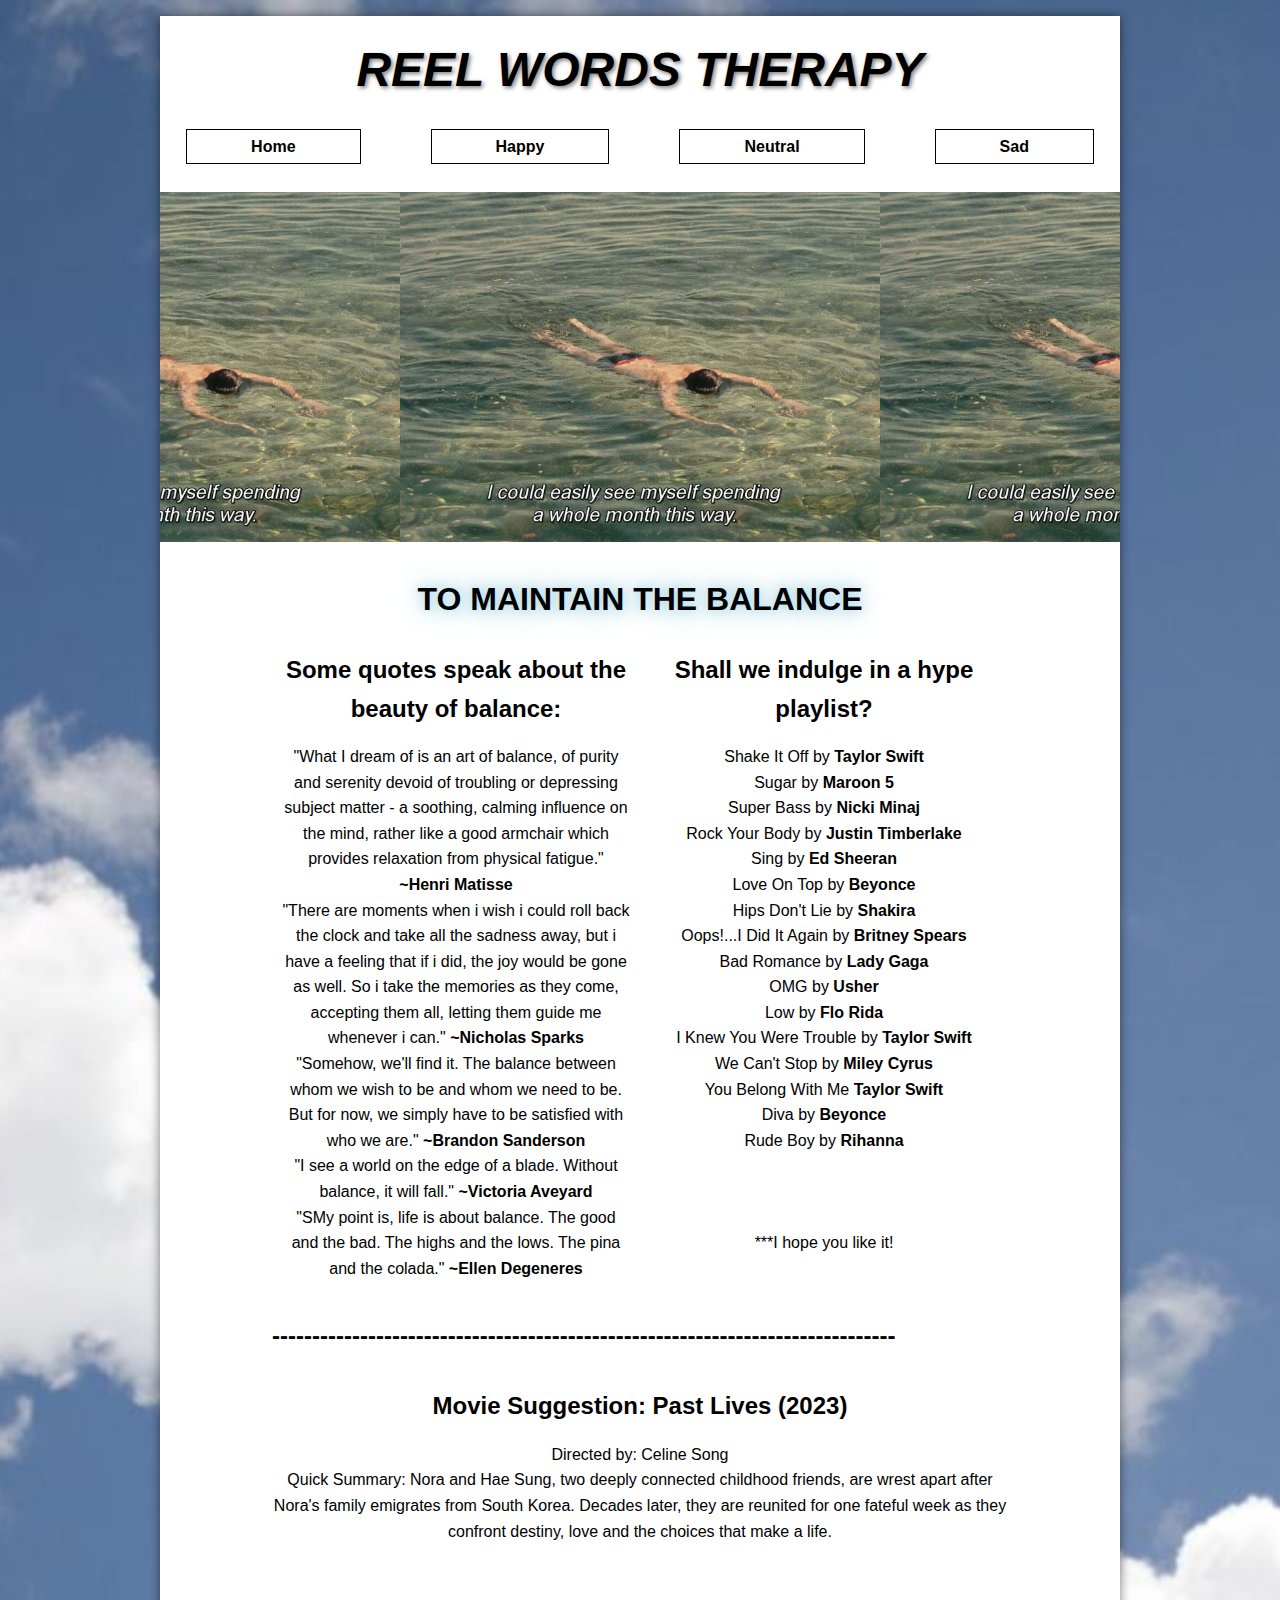
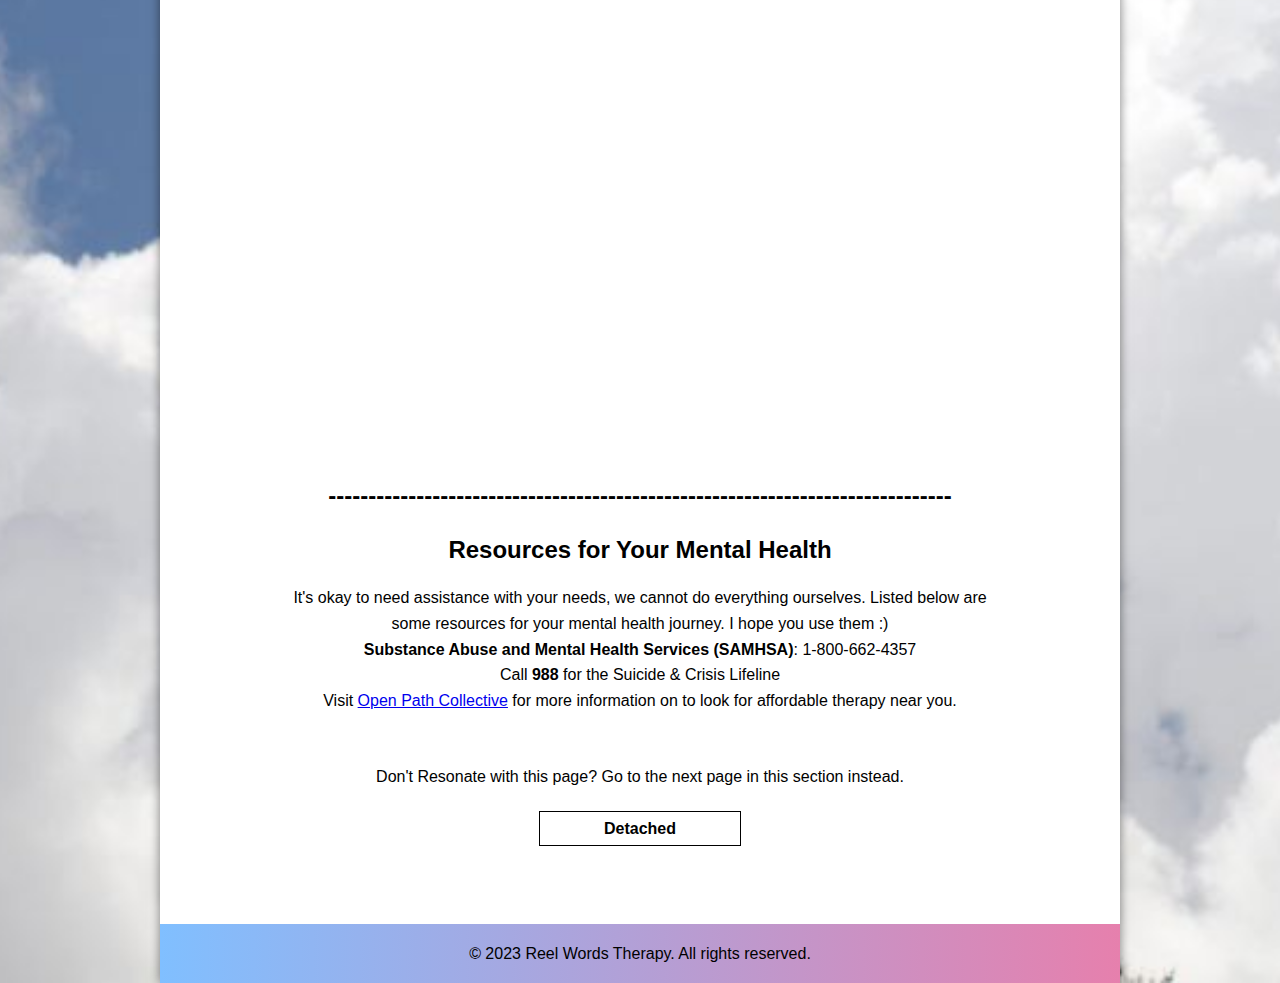
==== balanced.html @ ececa22f "Add files via upload" ====
<!DOCTYPE html>
<html lang="en">

<head>
    <meta charset="UTF-8">
    <meta name="viewport" content="width=device-width, initial-scale=1.0">
    <title>Balanced Content - Reel Words Therapy</title>
    <link rel="stylesheet" href="reelwords.css">
</head>
<body>
<div id="wrapper">
    <header>
        <h1>REEL WORDS THERAPY</h1>
<br>
    <nav>
        <ul>
            <li><a href="index.html">Home</a></li>
            <li><a href="happy.html">Happy</a></li>
            <li><a href="neutral.html">Neutral</a></li>
            <li><a href="sad.html">Sad</a></li>
        </ul>
    </nav>
    </header>
<div id="balancedhero"></div>
    <main>
<h1>TO MAINTAIN THE BALANCE</h1>
        <section>
            <div class="content-columns">
                <!-- Column 1: Text -->
                <div class="column">
                    <h3>Some quotes speak about the beauty of balance: </h3>
                   	<p>"What I dream of is an art of balance, of purity and serenity devoid of troubling or depressing subject matter - a soothing, calming influence on the mind, rather like a good armchair which provides relaxation from physical fatigue." <b>~Henri Matisse</b></p>
			<p>"There are moments when i wish i could roll back the clock and take all the sadness away, but i have a feeling that if i did, the joy would be gone as well. So i take the memories as they come, accepting them all, letting them guide me whenever i can." <b>~Nicholas Sparks</b></p>
			<p>"Somehow, we'll find it. The balance between whom we wish to be and whom we need to be. But for now, we simply have to be satisfied with who we are." <b>~Brandon Sanderson</b></p>
			<p>"I see a world on the edge of a blade. Without balance, it will fall." <b>~Victoria Aveyard</b></p>
			<p>"SMy point is, life is about balance. The good and the bad. The highs and the lows. The pina and the colada." <b>~Ellen Degeneres</b></p>
   <br>

                </div>
                <!-- Column 2: Music -->
                <div class="column">
                    <h3>Shall we indulge in a hype playlist?</h3>
			<p>Shake It Off by <b>Taylor Swift</b></p>
			<p>Sugar by <b>Maroon 5</b></p>
			<p>Super Bass by <b>Nicki Minaj</b></p>
			<p>Rock Your Body by <b>Justin Timberlake</b></p>
			<p>Sing by <b>Ed Sheeran</b></p>
			<p>Love On Top by <b>Beyonce</b></p>
			<p>Hips Don't Lie by <b>Shakira</b></p>
			<p>Oops!...I Did It Again by <b>Britney Spears</b></p>
			<p>Bad Romance by <b>Lady Gaga</b></p>
			<p>OMG by <b>Usher</b></p>
			<p>Low by <b>Flo Rida</b></p>
			<p>I Knew You Were Trouble by <b>Taylor Swift</b></p>
			<p>We Can't Stop by <b>Miley Cyrus</b></p>
			<p>You Belong With Me <b>Taylor Swift</b></p>
			<p>Diva by <b>Beyonce</b></p>
			<p>Rude Boy by <b>Rihanna</b></p>
<br><br><br>
<p>***I hope you like it!</p>

                </div>
<h2>------------------------------------------------------------------------------</h2>
<div>
                    <h3>Movie Suggestion: Past Lives (2023)</h3>
		<p>Directed by: Celine Song</p>
		<p>Quick Summary: Nora and Hae Sung, two deeply connected childhood friends, are wrest apart after Nora's family emigrates from South Korea. Decades later, they are reunited for one fateful week as they confront destiny, love and the choices that make a life.</p>
                    <div class="video-wrapper">
                        <!-- Embedded YouTube Video Player -->
                        <iframe width="560" height="315" src="https://www.youtube.com/embed/kA244xewjcI" title="YouTube video player" frameborder="0" allow="accelerometer; autoplay; clipboard-write; encrypted-media; gyroscope; picture-in-picture; web-share" allowfullscreen></iframe>
                    </div>
                </div>
            </div>
<br><br><br><br>
<h2>------------------------------------------------------------------------------</h2>
<div>
<h3>Resources for Your Mental Health</h3>
<p>It's okay to need assistance with your needs, we cannot do everything ourselves. Listed below are some resources for your mental health journey. I hope you use them :)</p>
<p><b>Substance Abuse and Mental Health Services (SAMHSA)</b>: 1-800-662-4357</p>
<p> Call <b>988</b> for the Suicide & Crisis Lifeline</p>
<p>Visit <a href="http://www.openpathcollective.org">Open Path Collective</a> for more information on to look for affordable therapy near you.</p>
</div>
<br><br>
<p>Don't Resonate with this page? Go to the next page in this section instead.</p>
<br>
<nav>
<ul>
            <li><a href="detached.html">Detached</a></li>
</ul>
</nav>
<br>
<br>
        </section>
    </main>
    <footer>
        <p>&copy; 2023 Reel Words Therapy. All rights reserved.</p>
    </footer>
</div>
</body>

</html>
---- reelwords.css ----
/* Reset default margin and padding for all elements */
* {
    margin: 0;
    padding: 0;
    box-sizing: border-box;
}

/* Apply some basic styles to the body and header */
body {
    font-family: 'Montserrat', sans-serif;
    line-height: 1.6;
    /* Add the background image here */
    background-image: url('clouds3.jpeg');
    background-size: cover;
    background-position: center;
    display: flex; /* Add flexbox display */
    flex-direction: column; /* Stack child elements vertically */
    min-height: 100vh; /* Set a minimum height to the body to fill the viewport */
text-align: center;
}

header {
    background-color: white;
    color: black;
    text-align: center;
    padding: 1rem 0;
}

header h1 {
    font-size: 3rem;
font-style: italic;
text-shadow: 2px 2px 4px rgba(0, 0, 0, 0.5);
}

h1 {
font-size: 2rem;
font-style: bold;
text-shadow: 0 0 10px rgba(173, 216, 230, 0.8), 0 0 20px rgba(173, 216, 230, 0.8), 0 0 30px rgba(173, 216, 230, 0.8);
}

/* Style the main section */
main {
    flex: 1; /* Allow the main section to grow and fill the available space */
    max-width: 800px;
    margin: 0 auto;
    padding: 2rem;
}

section {
    text-align: center;
}

h2,
h3 {
    font-size: 1.5rem;
    margin-bottom: 1rem;
text-align: center;
}

div {
    margin-top: 1rem;
}

/* Style the emotion buttons */
button {
    font-size: 1rem;
    padding: 0.5rem 1rem;
    margin: 0 0.5rem;
    background-color: white;
    color: black;
    border: 1px solid black;
    cursor: pointer;
    border-radius: 5px;
    transition: background 0.3s ease-in-out;
}

button:hover {
    background: linear-gradient(to right, #80bfff, #e680ad);
}

footer {
    text-align: center;
    background: linear-gradient(to right, #80bfff, #e680ad);;
    color: black;
    padding: 1rem 0;
}

footer p {
    display: inline-block;
    margin: 0 10px; /* Add spacing around emojis and text */
    vertical-align: middle; /* Vertically align inline elements */
}

footer a {
    text-decoration: none;
}

table {
    width: 90%;
    margin-left: auto;
    margin-right: auto;
    border: 1px solid #eec0c8;
    border-collapse: collapse;
}

#wrapper {
width: 70%;
margin-right: auto;
margin-left: auto;
background-color: #FFFFFF;
min-width: 960px;
max-width: 2048px;
box-shadow: 0 0 10px rgba(0, 0, 0, 0.5);
}

#homehero {
height: 300px;
background-image: url(home_image2.jpeg);
background-size: 100% 100%;
background-repeat: no-repeat;
}

#happyhero {
height: 500px;
background-image: url(sunflower.jpeg);
background-size: 100% 100%;
background-repeat: no-repeat;
}

#neutralhero {
height: 500px;
background-image: url(neutral_cover.jpeg);
background-size: 100% 100%;
background-repeat: no-repeat;
}

#sadhero {
height: 500px;
background-image: url(sad_cover.jpeg);
background-size: 100% 100%;
background-repeat: no-repeat;
}

#hopefulhero {
height: 350px;
background-image: url(hopeful.jpeg);
background-size: 50% 100%;
background-repeat: repeat;
background-position: center;
}

#creativehero {
height: 350px;
background-image: url(creative.jpeg);
background-size: 50% 100%;
background-repeat: repeat;
background-position: center;
}

#detachedhero {
height: 350px;
background-image: url(detached.jpeg);
background-size: 50% 100%;
background-repeat: repeat;
background-position: center;
}

#balancedhero {
height: 350px;
background-image: url(balanced.jpeg);
background-size: 50% 100%;
background-repeat: repeat;
background-position: center;
}

#heartbrokenhero {
height: 350px;
background-image: url(heartbroken.jpeg);
background-size: 50% 100%;
background-repeat: repeat;
background-position: center;
}

#lonelyhero {
height: 350px;
background-image: url(lonely.jpeg);
background-size: 50% 100%;
background-repeat: repeat;
background-position: center;
}

nav {
font-weight: bold;
padding: 0;
text-align: center;
 justify-content: center;
display: flex;
}

nav ul {
    list-style-type: none;
    margin: 0;
    padding-left: 0;
    display: flex;
}

nav li {
    /* Add some spacing between navigation items */
    margin-left: 35px;
    margin-right: 35px;
}

/* Style the links as buttons */
nav li a {
    text-decoration: none;
    padding: 0.5rem 4rem;
    background-color: white;
    color: black;
    border: 1px solid black;
    cursor: pointer;
    transition: background 0.3s ease-in-out;
}

nav li a:hover {
    background: linear-gradient(to right, #80bfff, #e680ad);
}


td,
th {
    padding: 5px;
    border: 1px solid #cc3366;
}

td {
    text-align: center;
}

.text {
    text-align: left;
}

tr:nth-of-type(even) {
    background-color: #ffddf4;
}

/* Multi-column layout styles */
.content-columns {
    display: flex;
    flex-wrap: wrap;
    justify-content: space-between;
}

.column {
    flex: 1 1 30%;
    margin: 10px;
text-align: center;
}

/* Responsive styles: Adjust column layout on smaller screens */
@media screen and (max-width: 768px) {
    .column {
        flex-basis: 45%;
    }
}

/* Style for the video iframe */
.video-wrapper {
    position: relative;
    overflow: hidden;
    padding-top: 56.25%;
}

.video-wrapper iframe {
    position: absolute;
    top: 0;
    left: 0;
    width: 100%;
    height: 100%;
}

form {
width: 60%;
display: grid;
grid-gap: 1em;
grid-template-columns: 10em 1fr;
}

input[type="submit"] {
grid-column: 2;
width: 9em;
}
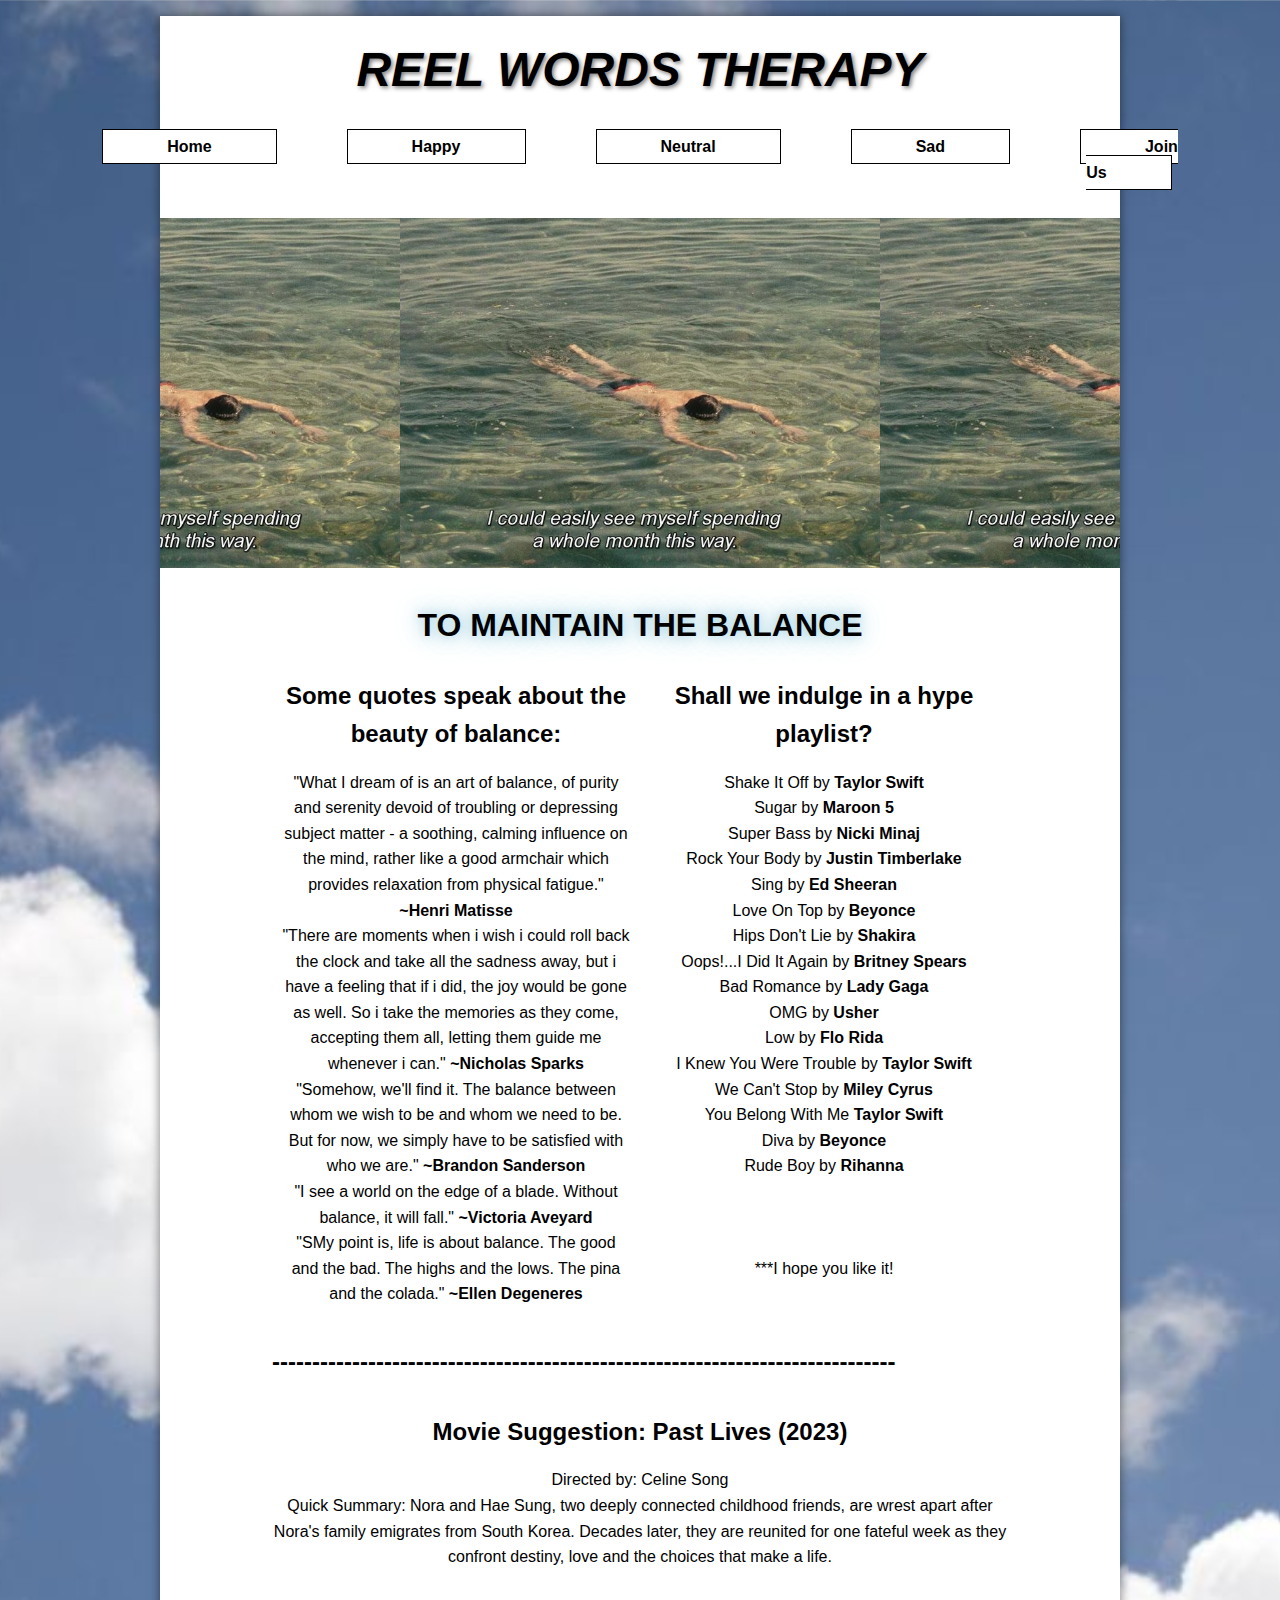
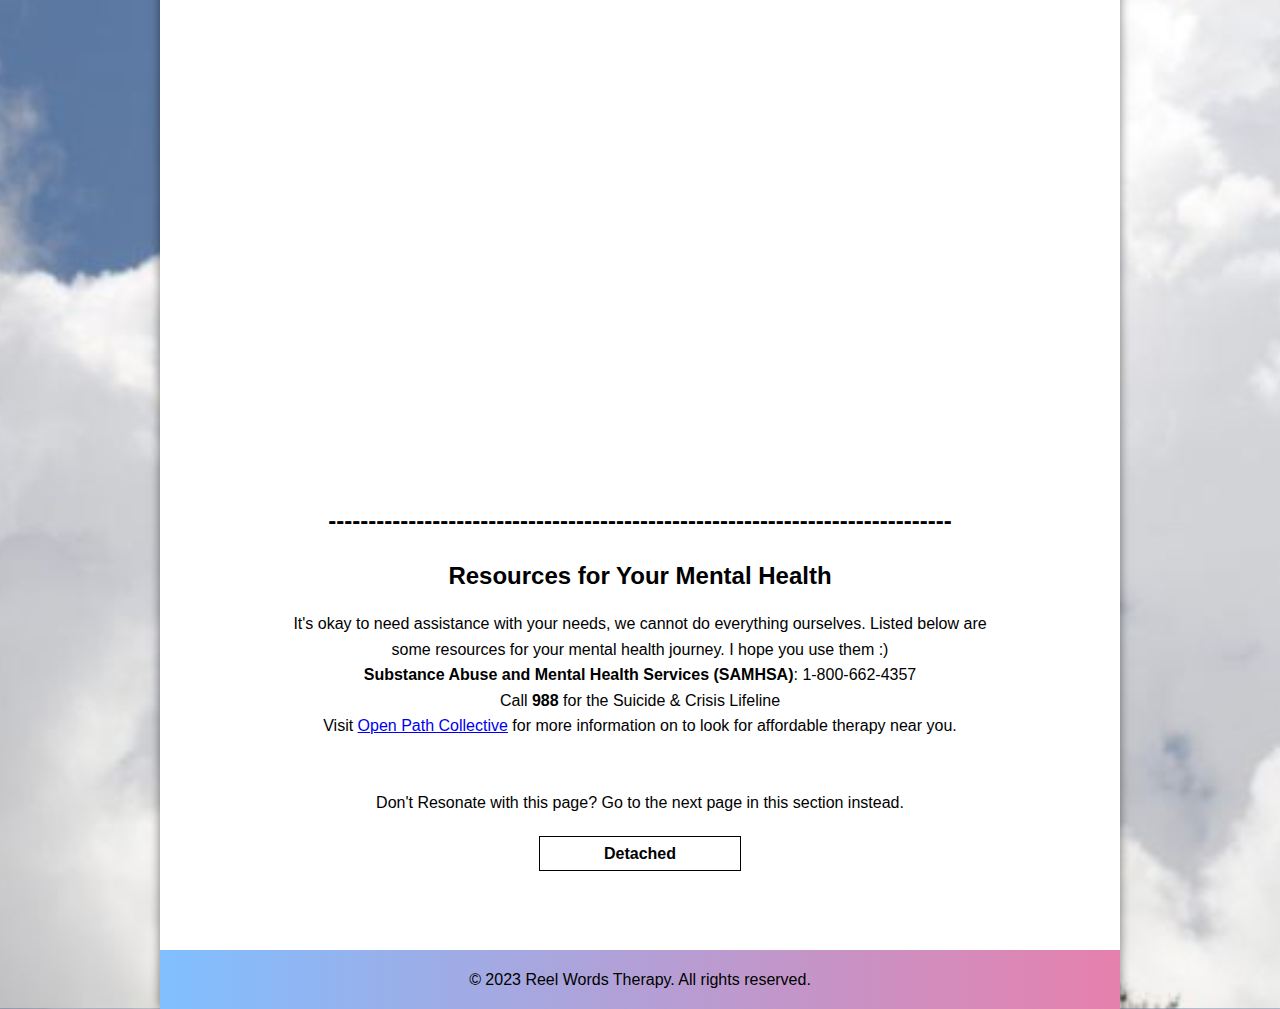
==== commit 86962901: "Update balanced.html" ====
--- a/balanced.html
+++ b/balanced.html
@@ -18,6 +18,7 @@
             <li><a href="happy.html">Happy</a></li>
             <li><a href="neutral.html">Neutral</a></li>
             <li><a href="sad.html">Sad</a></li>
+		<li><a href="joinus.html">Join Us</a></li>
         </ul>
     </nav>
     </header>
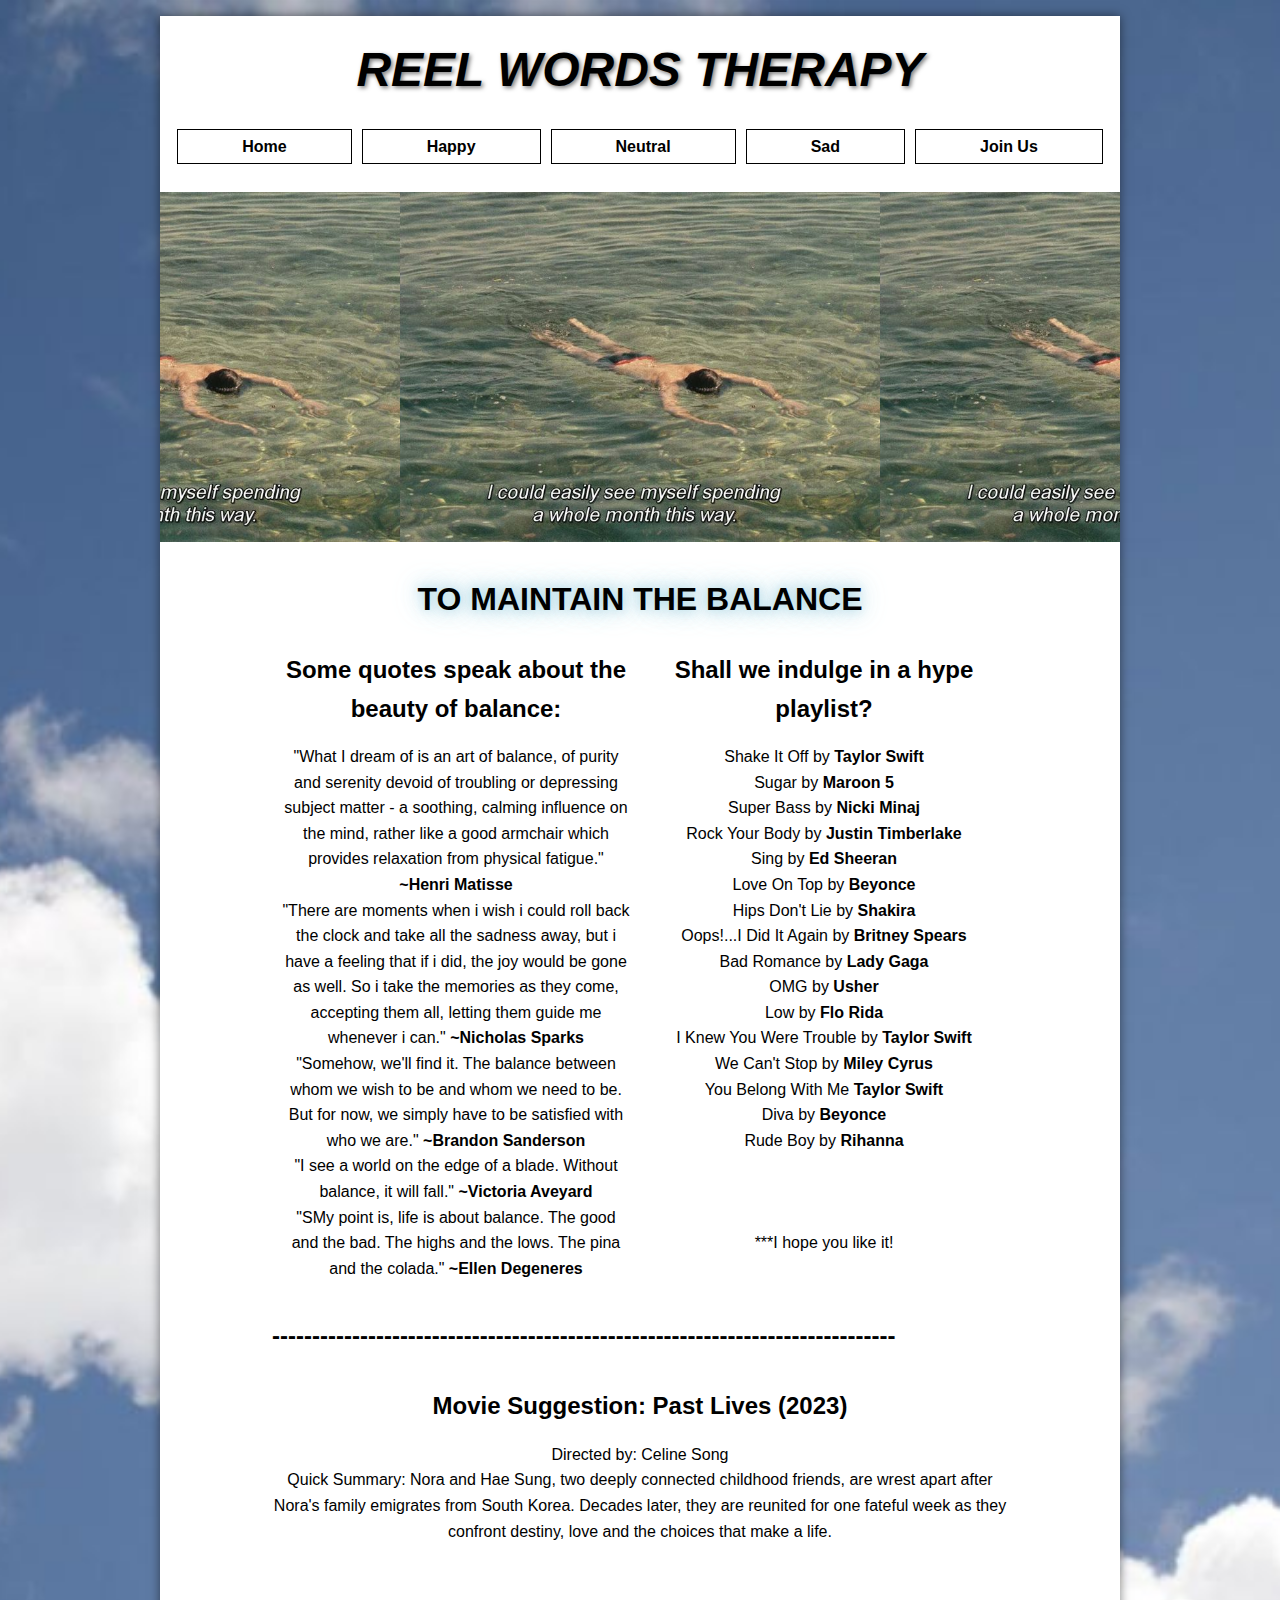
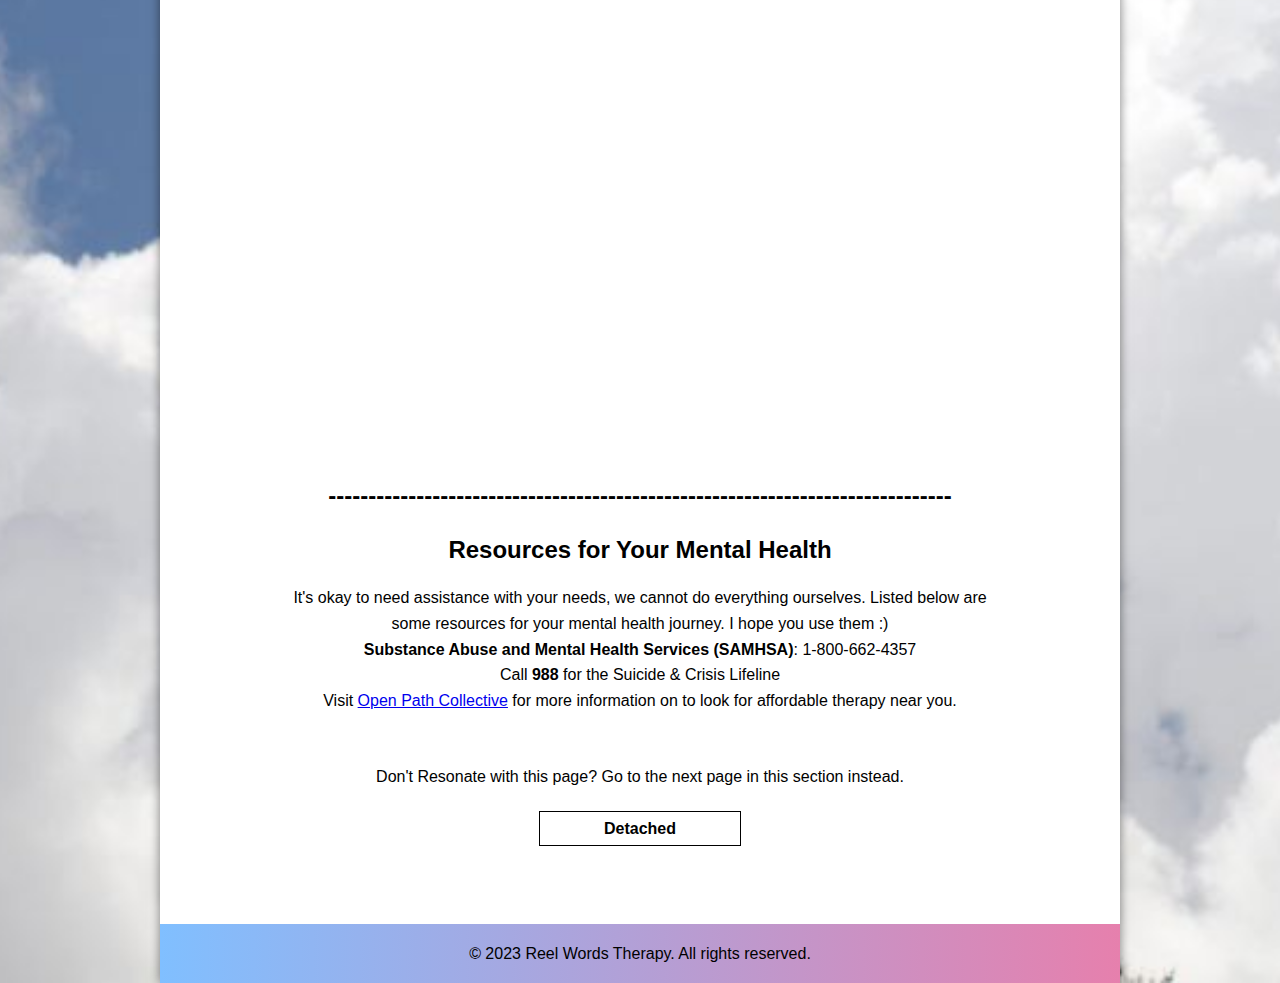
==== commit 7cf825ec: "Update balanced.html" ====
--- a/balanced.html
+++ b/balanced.html
@@ -4,7 +4,7 @@
 <head>
     <meta charset="UTF-8">
     <meta name="viewport" content="width=device-width, initial-scale=1.0">
-    <title>Balanced Content - Reel Words Therapy</title>
+    <title>Reel Words Therapy :: Balanced</title>
     <link rel="stylesheet" href="reelwords.css">
 </head>
 <body>
--- a/reelwords.css
+++ b/reelwords.css
@@ -189,6 +189,14 @@
 background-position: center;
 }
 
+#joinushero {
+height: 350px;
+background-image: url(joinus.jpeg);
+background-size: 50% 100%;
+background-repeat: repeat;
+background-position: center;
+}
+
 nav {
 font-weight: bold;
 padding: 0;
@@ -206,8 +214,8 @@
 
 nav li {
     /* Add some spacing between navigation items */
-    margin-left: 35px;
-    margin-right: 35px;
+    margin-left: 5px;
+    margin-right: 5px;
 }
 
 /* Style the links as buttons */
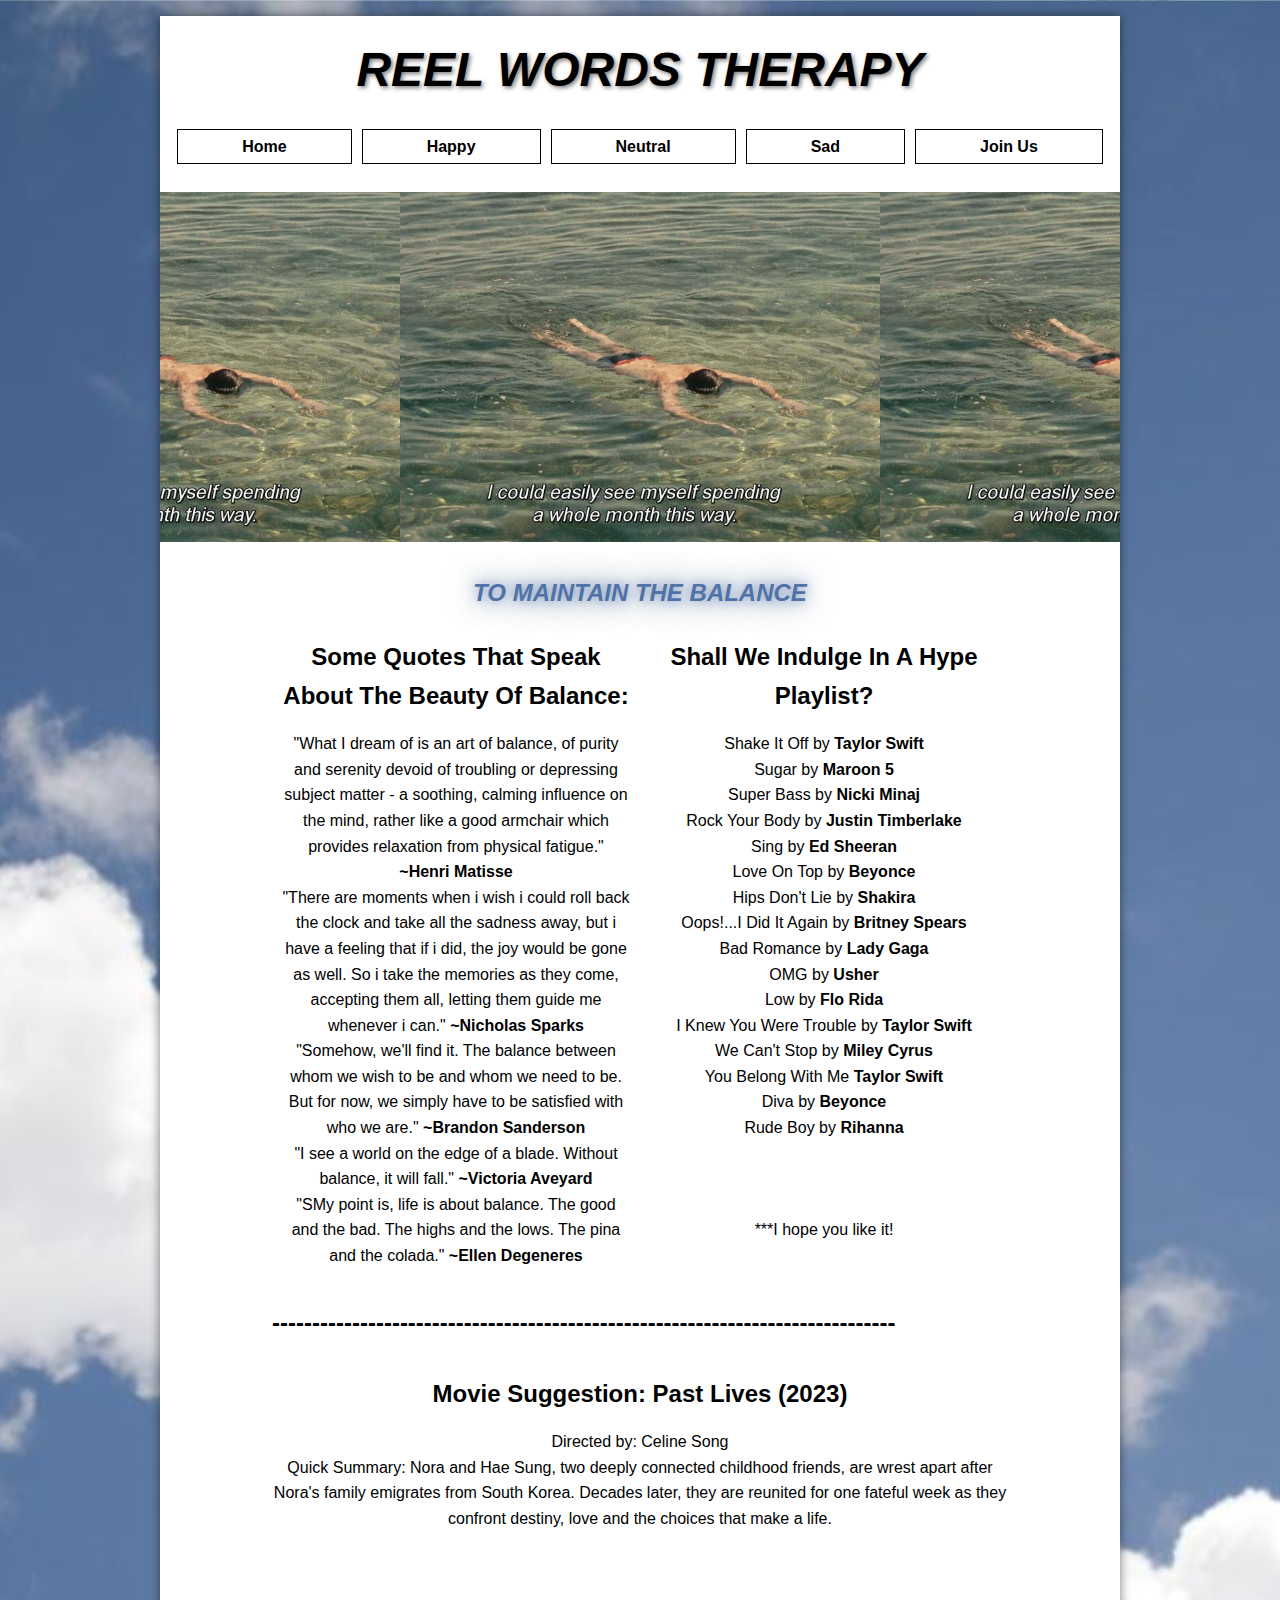
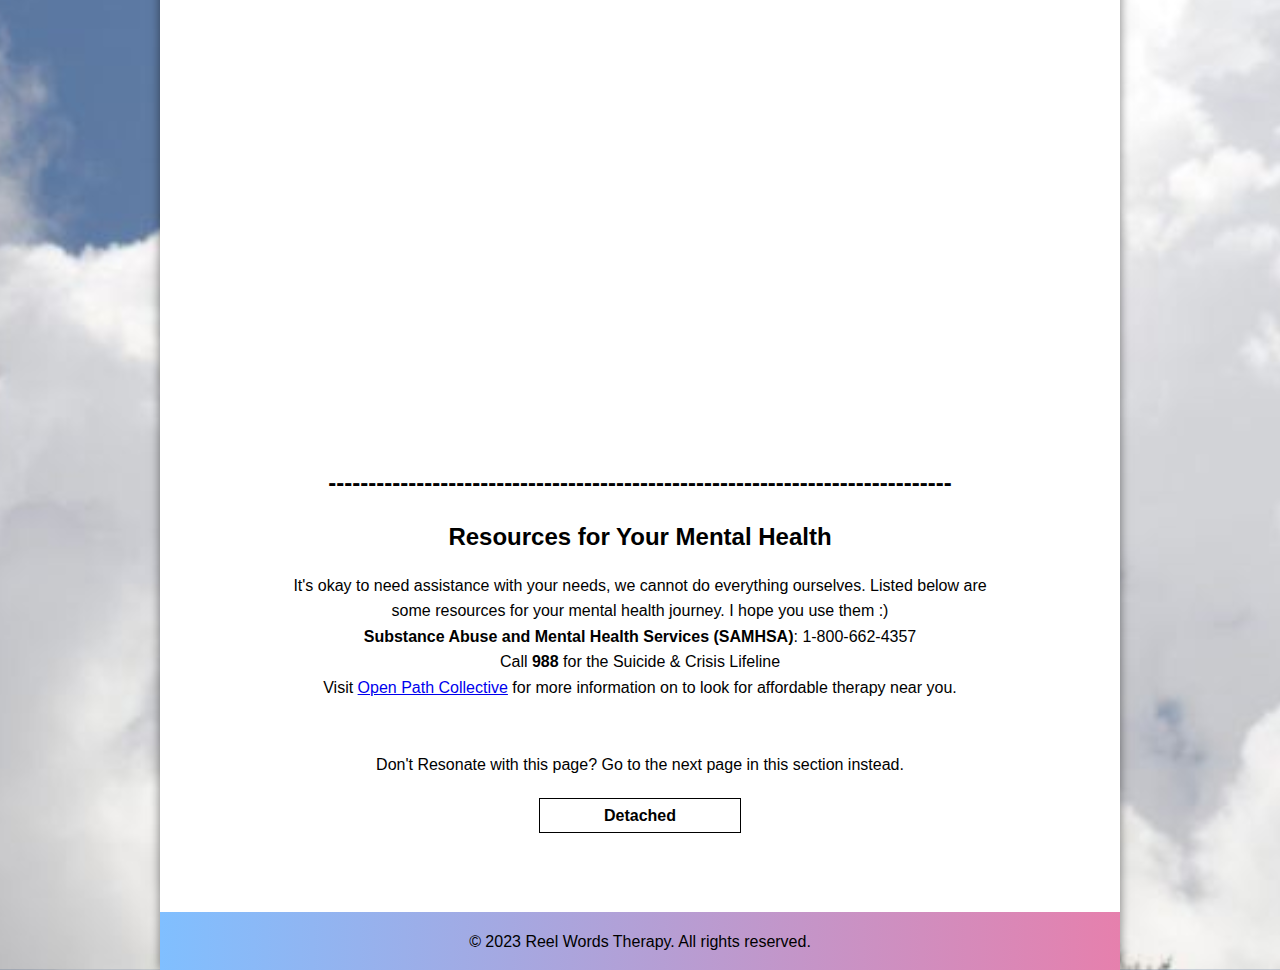
==== commit d38fa5b7: "Update balanced.html" ====
--- a/balanced.html
+++ b/balanced.html
@@ -29,7 +29,7 @@
             <div class="content-columns">
                 <!-- Column 1: Text -->
                 <div class="column">
-                    <h3>Some quotes speak about the beauty of balance: </h3>
+                    <h3>Some Quotes That Speak About The Beauty Of Balance: </h3>
                    	<p>"What I dream of is an art of balance, of purity and serenity devoid of troubling or depressing subject matter - a soothing, calming influence on the mind, rather like a good armchair which provides relaxation from physical fatigue." <b>~Henri Matisse</b></p>
 			<p>"There are moments when i wish i could roll back the clock and take all the sadness away, but i have a feeling that if i did, the joy would be gone as well. So i take the memories as they come, accepting them all, letting them guide me whenever i can." <b>~Nicholas Sparks</b></p>
 			<p>"Somehow, we'll find it. The balance between whom we wish to be and whom we need to be. But for now, we simply have to be satisfied with who we are." <b>~Brandon Sanderson</b></p>
@@ -40,7 +40,7 @@
                 </div>
                 <!-- Column 2: Music -->
                 <div class="column">
-                    <h3>Shall we indulge in a hype playlist?</h3>
+                    <h3>Shall We Indulge In A Hype Playlist?</h3>
 			<p>Shake It Off by <b>Taylor Swift</b></p>
 			<p>Sugar by <b>Maroon 5</b></p>
 			<p>Super Bass by <b>Nicki Minaj</b></p>
--- a/reelwords.css
+++ b/reelwords.css
@@ -1,21 +1,18 @@
-/* Reset default margin and padding for all elements */
 * {
     margin: 0;
     padding: 0;
     box-sizing: border-box;
 }
 
-/* Apply some basic styles to the body and header */
 body {
     font-family: 'Montserrat', sans-serif;
     line-height: 1.6;
-    /* Add the background image here */
     background-image: url('clouds3.jpeg');
     background-size: cover;
     background-position: center;
-    display: flex; /* Add flexbox display */
-    flex-direction: column; /* Stack child elements vertically */
-    min-height: 100vh; /* Set a minimum height to the body to fill the viewport */
+    display: flex; 
+    flex-direction: column; 
+    min-height: 100vh; 
 text-align: center;
 }
 
@@ -27,20 +24,21 @@
 }
 
 header h1 {
-    font-size: 3rem;
+font-size: 3rem;
 font-style: italic;
+color: black;
 text-shadow: 2px 2px 4px rgba(0, 0, 0, 0.5);
 }
 
 h1 {
-font-size: 2rem;
-font-style: bold;
-text-shadow: 0 0 10px rgba(173, 216, 230, 0.8), 0 0 20px rgba(173, 216, 230, 0.8), 0 0 30px rgba(173, 216, 230, 0.8);
-}
-
-/* Style the main section */
+font-size: 1.5rem;
+font-style: italic;
+color: #5072A7;
+text-shadow: 0 0 10px rgba(80, 114, 167, 0.5), 0 0 20px rgba(80, 114, 167, 0.5), 0 0 30px rgba(80, 114, 167, 0.5);
+}
+
 main {
-    flex: 1; /* Allow the main section to grow and fill the available space */
+    flex: 1; 
     max-width: 800px;
     margin: 0 auto;
     padding: 2rem;
@@ -61,16 +59,16 @@
     margin-top: 1rem;
 }
 
-/* Style the emotion buttons */
+/*emotion buttons */
 button {
     font-size: 1rem;
+    font-weight: bold;
     padding: 0.5rem 1rem;
     margin: 0 0.5rem;
     background-color: white;
     color: black;
     border: 1px solid black;
     cursor: pointer;
-    border-radius: 5px;
     transition: background 0.3s ease-in-out;
 }
 
@@ -87,8 +85,8 @@
 
 footer p {
     display: inline-block;
-    margin: 0 10px; /* Add spacing around emojis and text */
-    vertical-align: middle; /* Vertically align inline elements */
+    margin: 0 10px; 
+    vertical-align: middle; 
 }
 
 footer a {
@@ -114,10 +112,10 @@
 }
 
 #homehero {
-height: 300px;
+height: 400px;
 background-image: url(home_image2.jpeg);
-background-size: 100% 100%;
-background-repeat: no-repeat;
+background-size: 80% 100%;
+background-repeat: repeat;
 }
 
 #happyhero {
@@ -213,12 +211,10 @@
 }
 
 nav li {
-    /* Add some spacing between navigation items */
     margin-left: 5px;
     margin-right: 5px;
 }
 
-/* Style the links as buttons */
 nav li a {
     text-decoration: none;
     padding: 0.5rem 4rem;
@@ -252,7 +248,6 @@
     background-color: #ffddf4;
 }
 
-/* Multi-column layout styles */
 .content-columns {
     display: flex;
     flex-wrap: wrap;
@@ -265,14 +260,12 @@
 text-align: center;
 }
 
-/* Responsive styles: Adjust column layout on smaller screens */
 @media screen and (max-width: 768px) {
     .column {
         flex-basis: 45%;
     }
 }
 
-/* Style for the video iframe */
 .video-wrapper {
     position: relative;
     overflow: hidden;
@@ -288,7 +281,7 @@
 }
 
 form {
-width: 60%;
+width: 90%;
 display: grid;
 grid-gap: 1em;
 grid-template-columns: 10em 1fr;
@@ -296,5 +289,6 @@
 
 input[type="submit"] {
 grid-column: 2;
-width: 9em;
-}
+width: 15em;
+justify-self: center;
+}
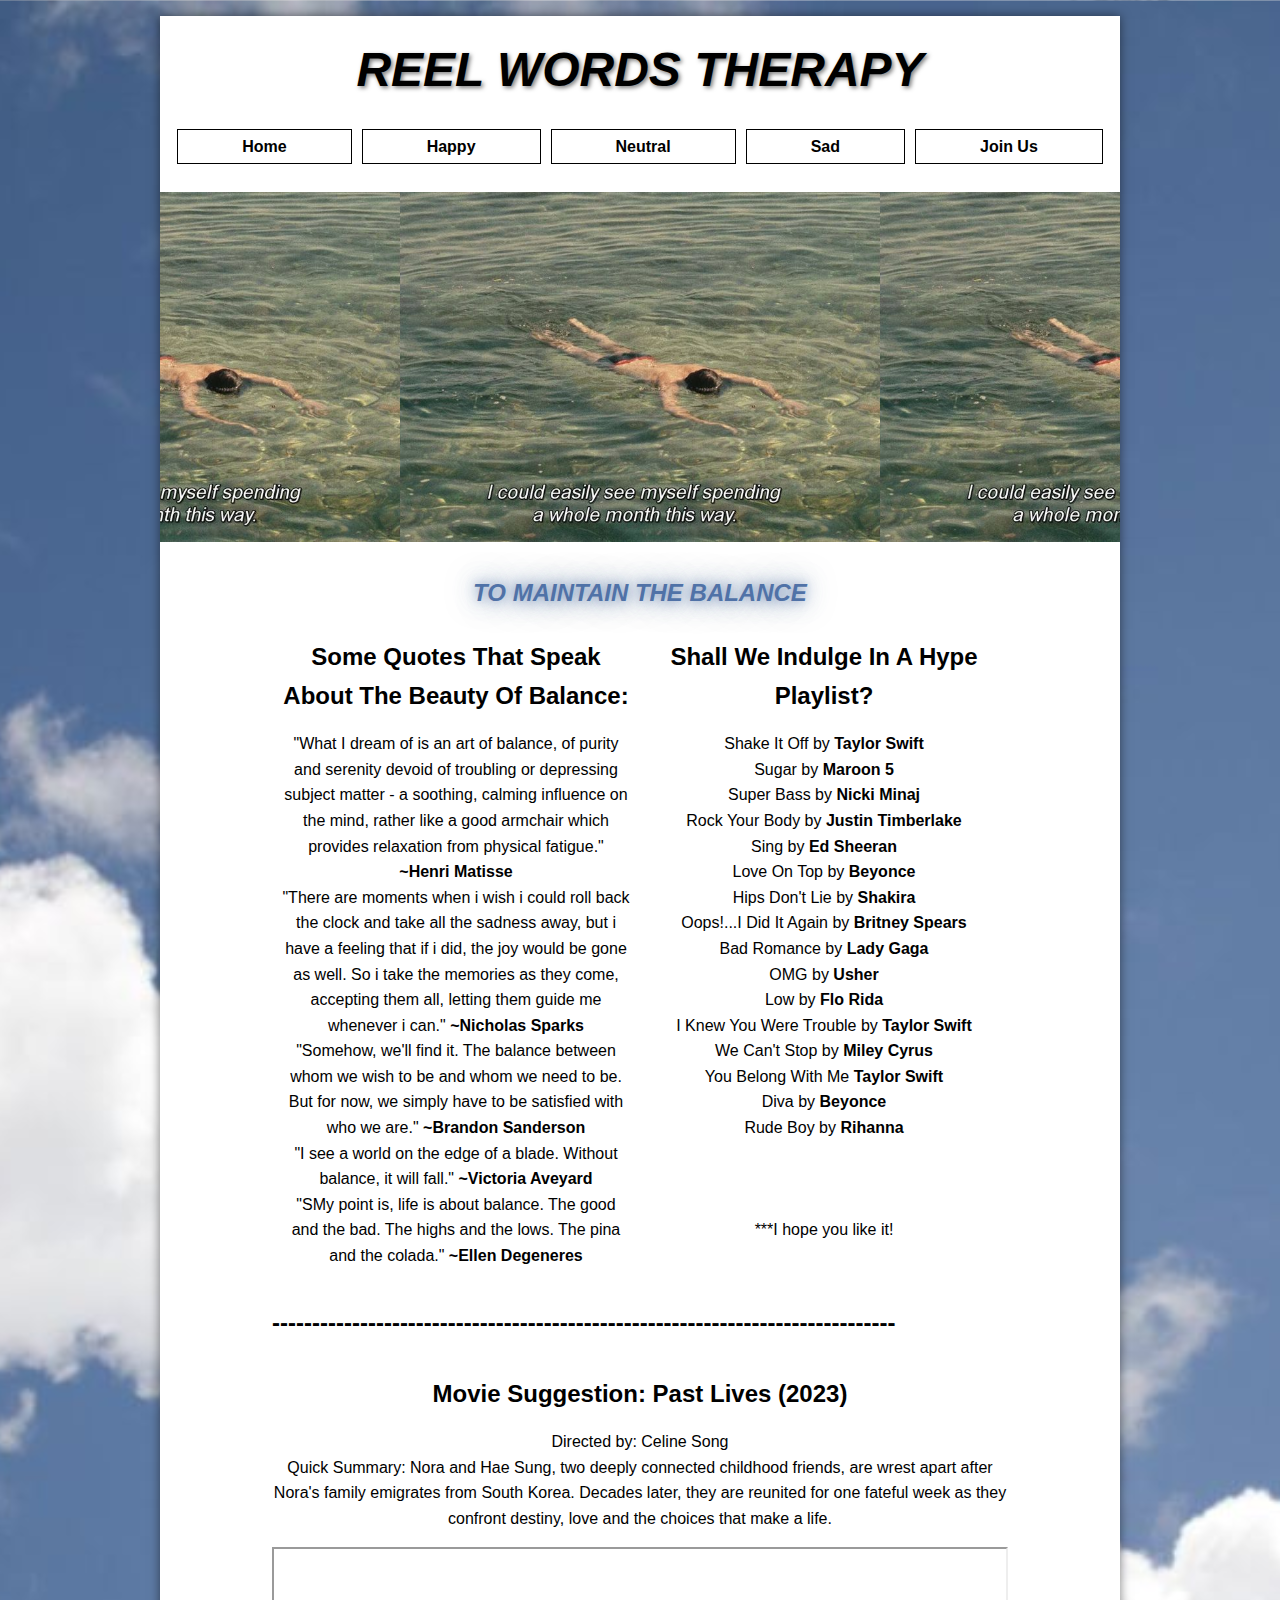
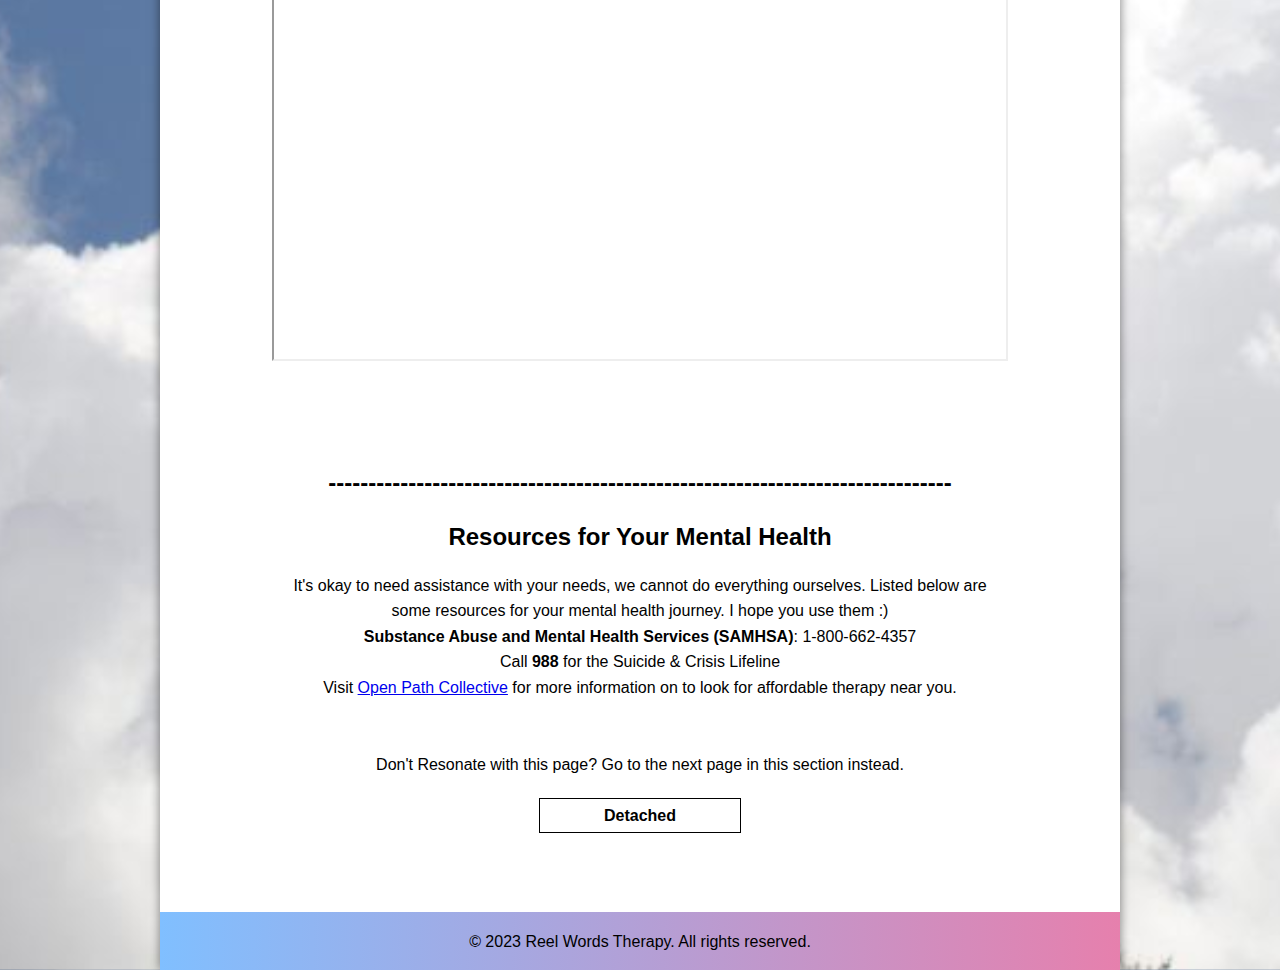
==== commit a6a2de3d: "Update balanced.html" ====
--- a/balanced.html
+++ b/balanced.html
@@ -68,7 +68,7 @@
 		<p>Quick Summary: Nora and Hae Sung, two deeply connected childhood friends, are wrest apart after Nora's family emigrates from South Korea. Decades later, they are reunited for one fateful week as they confront destiny, love and the choices that make a life.</p>
                     <div class="video-wrapper">
                         <!-- Embedded YouTube Video Player -->
-                        <iframe width="560" height="315" src="https://www.youtube.com/embed/kA244xewjcI" title="YouTube video player" frameborder="0" allow="accelerometer; autoplay; clipboard-write; encrypted-media; gyroscope; picture-in-picture; web-share" allowfullscreen></iframe>
+                        <iframe width="560" height="315" src="https://www.youtube.com/embed/kA244xewjcI" title="YouTube video player" allow="accelerometer; autoplay; clipboard-write; encrypted-media; gyroscope; picture-in-picture; web-share" allowfullscreen></iframe>
                     </div>
                 </div>
             </div>
--- a/reelwords.css
+++ b/reelwords.css
@@ -292,3 +292,55 @@
 width: 15em;
 justify-self: center;
 }
+
+@media screen and (max-width: 768px) {
+    body {
+        font-size: 16px;
+    }
+
+    header h1,
+    h1 {
+        font-size: 2rem;
+    }
+
+    h2,
+    h3 {
+        font-size: 1.2rem;
+        margin-bottom: 0.5rem;
+    }
+
+    button {
+        font-size: 0.9rem;
+        padding: 0.3rem 0.8rem;
+    }
+
+    table {
+        width: 100%;
+    }
+
+    .column {
+        flex: 1 1 100%;
+        margin: 10px 0;
+    }
+}
+
+@media screen and (max-width: 500px) {
+    body {
+        font-size: 14px;
+        line-height: 1.4;
+    }
+
+    header h1,
+    h1 {
+        font-size: 1.8rem;
+    }
+
+    button {
+        font-size: 0.8rem;
+        padding: 0.25rem 0.7rem;
+    }
+
+    nav li a {
+        padding: 0.5rem 2rem;
+    }
+}
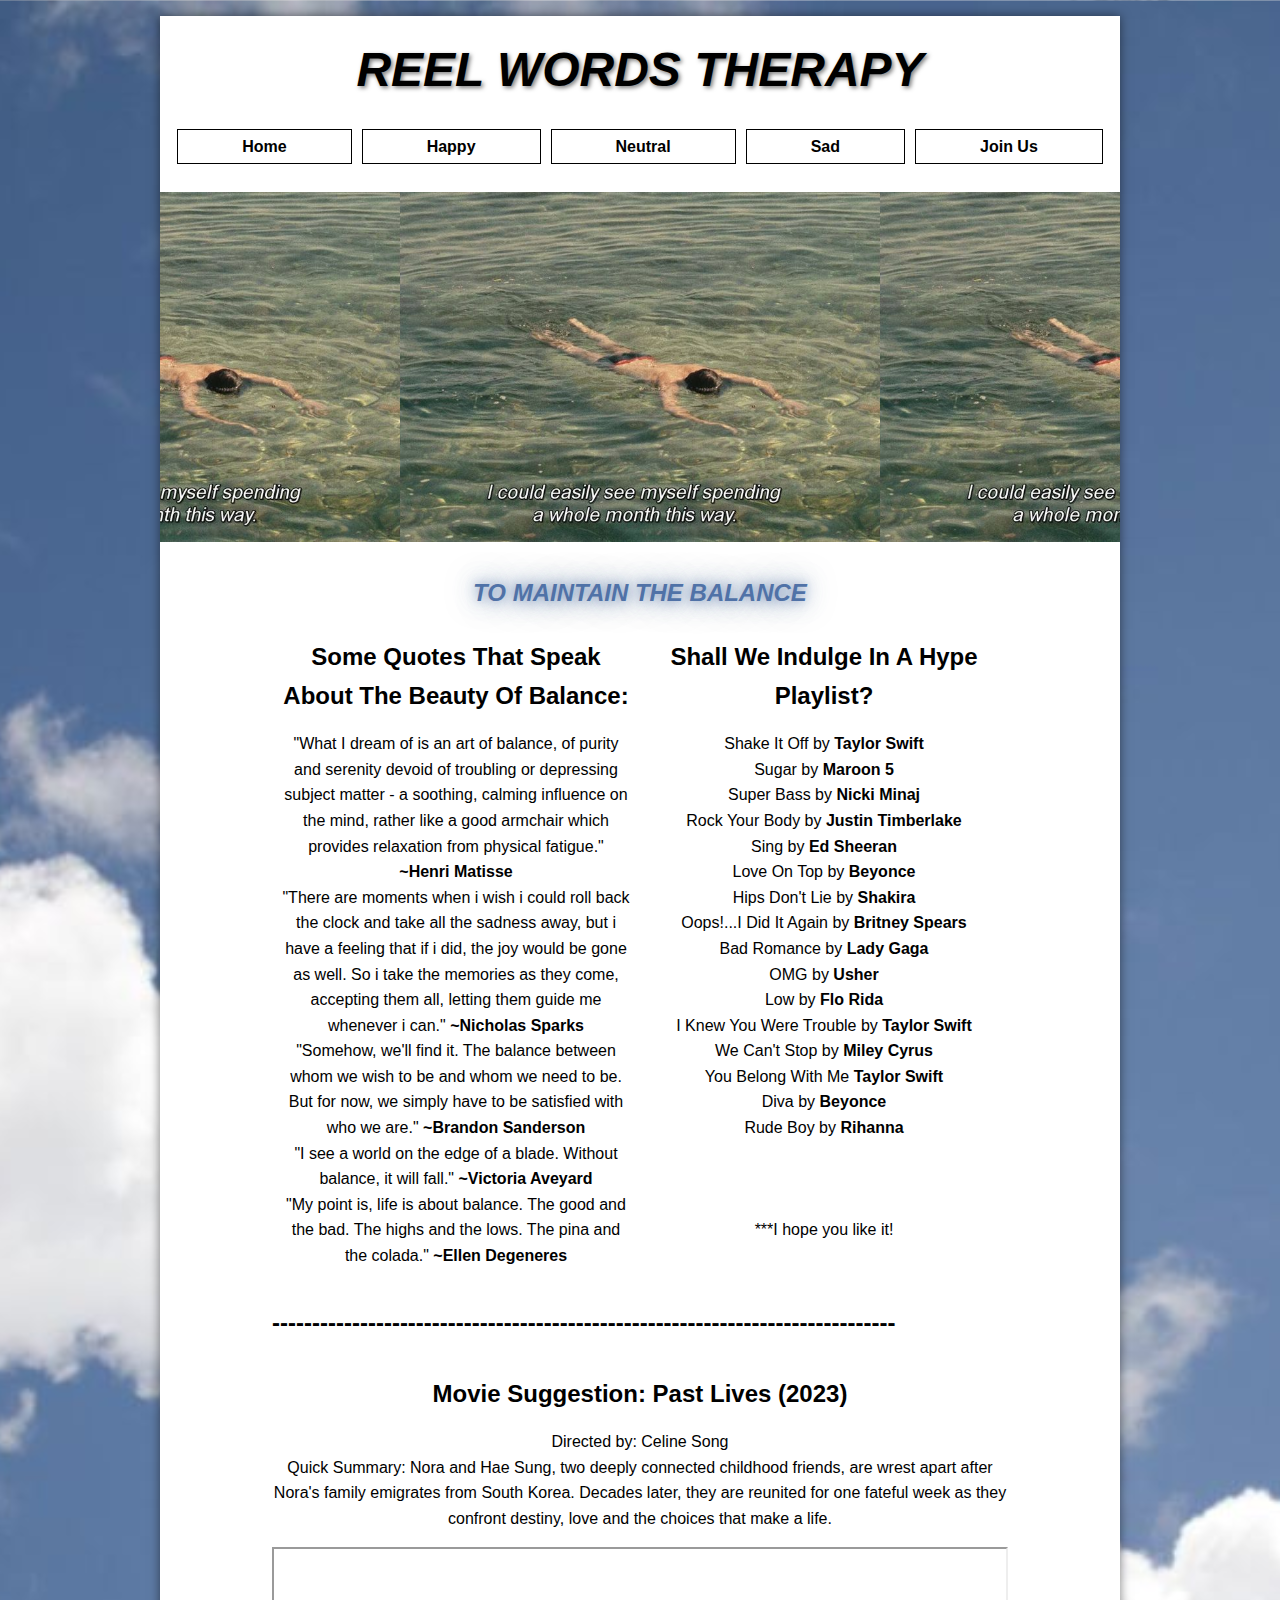
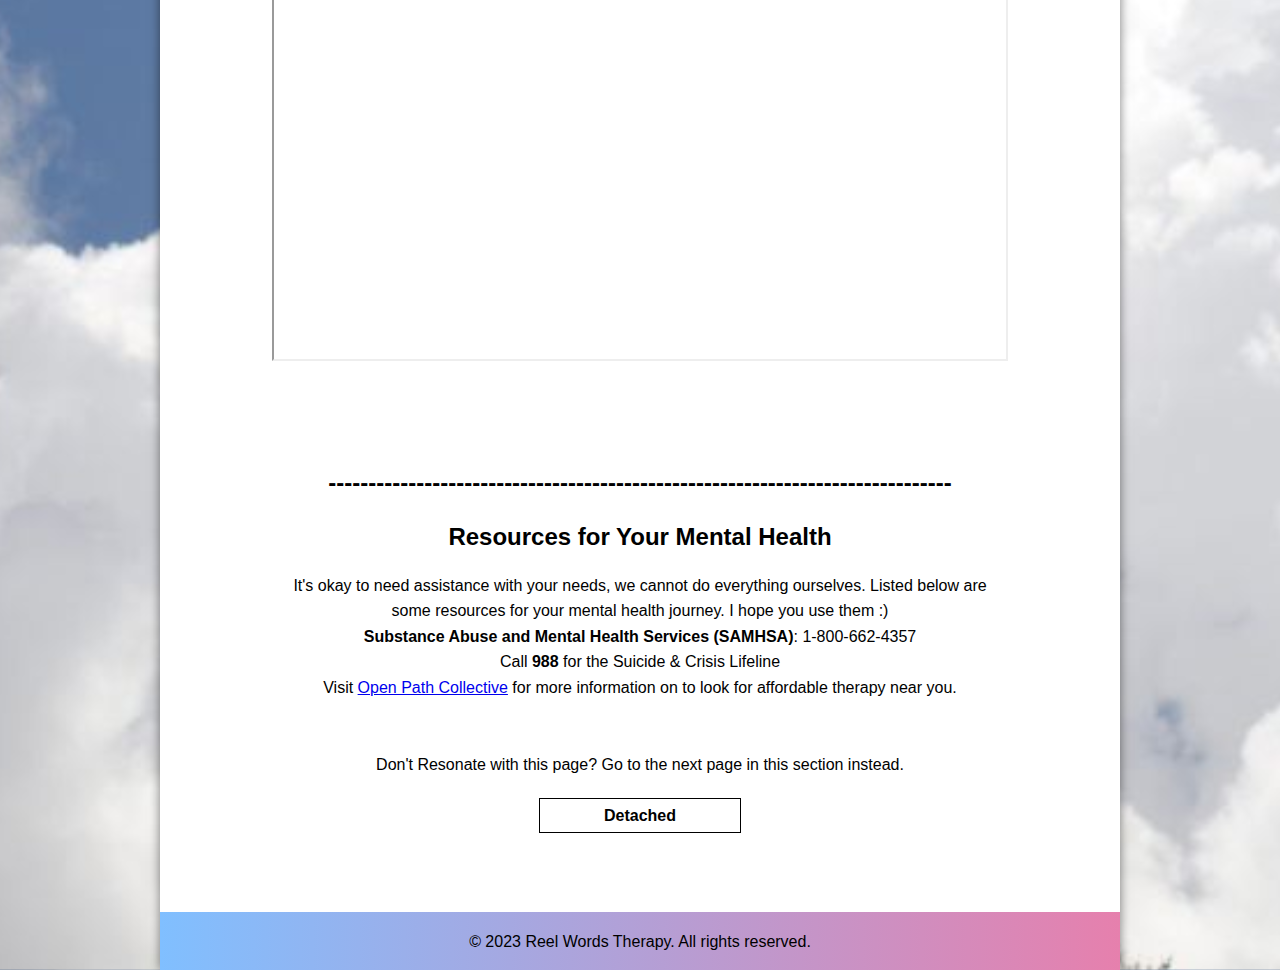
==== commit 0a391c16: "Update balanced.html" ====
--- a/balanced.html
+++ b/balanced.html
@@ -34,7 +34,7 @@
 			<p>"There are moments when i wish i could roll back the clock and take all the sadness away, but i have a feeling that if i did, the joy would be gone as well. So i take the memories as they come, accepting them all, letting them guide me whenever i can." <b>~Nicholas Sparks</b></p>
 			<p>"Somehow, we'll find it. The balance between whom we wish to be and whom we need to be. But for now, we simply have to be satisfied with who we are." <b>~Brandon Sanderson</b></p>
 			<p>"I see a world on the edge of a blade. Without balance, it will fall." <b>~Victoria Aveyard</b></p>
-			<p>"SMy point is, life is about balance. The good and the bad. The highs and the lows. The pina and the colada." <b>~Ellen Degeneres</b></p>
+			<p>"My point is, life is about balance. The good and the bad. The highs and the lows. The pina and the colada." <b>~Ellen Degeneres</b></p>
    <br>
 
                 </div>
